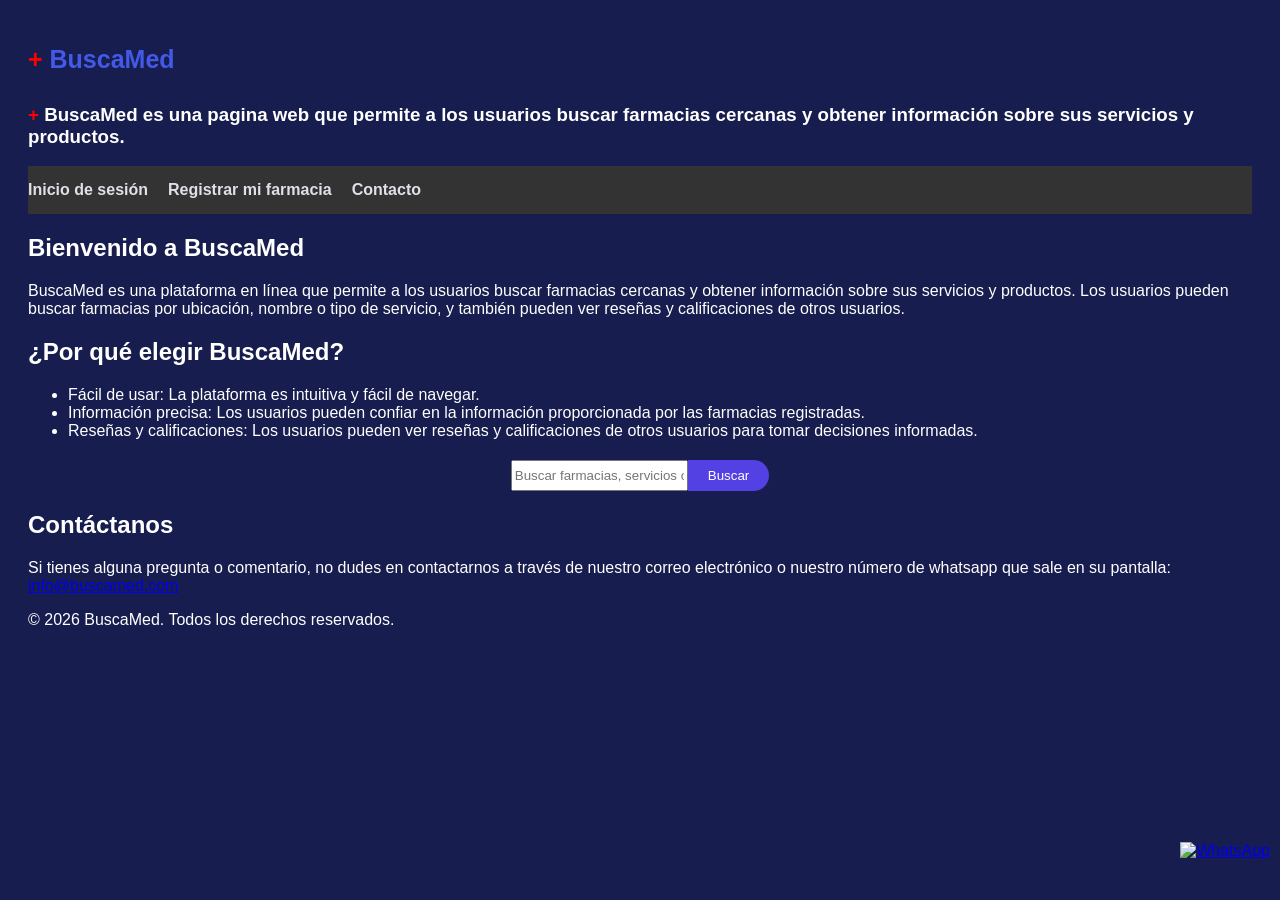
==== index.html @ 2c45e586 "comentarios adicionales" ====
<!DOCTYPE html>
<html lang="en">
<head>
    <meta charset="UTF-8">
    <meta name="viewport" content="width=device-width, initial-scale=1.0">
    <title>Pagina_web_BuscaMed</title>
</head>
<link rel="stylesheet" href="estilo.css">
<header class="header">
    <h1 class="h1"><span class="rojo">+ </span>BuscaMed</h1>
    <h3><span class="rojo">+ </span>BuscaMed es una pagina web que permite a los usuarios buscar farmacias cercanas y obtener información sobre sus servicios y productos.</h3>
    <nav class="navegacion">
        <ul>
            <li><a href="inicio.html">Inicio de sesión</a></li> <!--/* crea un enlace de navegación que lleva a la página de inicio de sesión */-->
            <li><a href="registro.html">Registrar mi farmacia</a></li> <!--/* crea un enlace de navegación que lleva a la página de registro de farmacia */-->
            <li><a href="#contacto">Contacto</a></li> <!--/* crea un enlace de navegación que lleva a la sección de contacto en la misma página */-->
        </ul>
</header>
<body>
    <main>
        <section>
            <h2>Bienvenido a BuscaMed</h2> <!--/* crea un encabezado de nivel 2 que da la bienvenida a los usuarios a la plataforma BuscaMed */-->
            <p>BuscaMed es una plataforma en línea que permite a los usuarios buscar farmacias cercanas y obtener información sobre sus servicios y productos. Los usuarios pueden buscar farmacias por ubicación, nombre o tipo de servicio, y también pueden ver reseñas y calificaciones de otros usuarios.</p>
        </section>
     </section>
        <section class="fijado"> <!--/* crea una sección con un estilo fijo que contiene un enlace a WhatsApp para que los usuarios puedan contactar con el equipo de BuscaMed */-->
            <a href="https://api.whatsapp.com/send?phone=573053456789&text=Hola,%20quiero%20contactar%20con%20BuscaMed" target="_blank">
                <img src="https://cdn.pixabay.com/photo/2017/12/06/04/57/whatsapp-3000966_1280.png" alt="WhatsApp" width="50" height="50">
            </a>
        </section>
     <section>
        <h2>¿Por qué elegir BuscaMed?</h2>
        <ul>
            <li>Fácil de usar: La plataforma es intuitiva y fácil de navegar.</li> <!--/* crea una lista de elementos que destacan las ventajas de usar la plataforma BuscaMed, incluyendo facilidad de uso, información precisa y reseñas y calificaciones de otros usuarios */-->
            <li>Información precisa: Los usuarios pueden confiar en la información proporcionada por las farmacias registradas.</li><!--/* crea una lista de elementos que destacan las ventajas de usar la plataforma BuscaMed, incluyendo facilidad de uso, información precisa y reseñas y calificaciones de otros usuarios */-->
            <li>Reseñas y calificaciones: Los usuarios pueden ver reseñas y calificaciones de otros usuarios para tomar decisiones informadas.</li>
        </ul>
     </section>
     <section>
        <div class="search-bar">
         <input type="text" placeholder="Buscar farmacias, servicios o productos..."> <!--/* crea un campo de entrada de texto para que los usuarios puedan buscar farmacias, servicios o productos en la plataforma BuscaMed */-->
        <button>Buscar</button>  <!--/* crea un botón que permite a los usuarios iniciar la búsqueda de farmacias, servicios o productos en la plataforma BuscaMed */-->
        </div>
     </section>
     
    </main>
    <footer id="contacto">
         <h2>Contáctanos</h2> <!--/* crea un encabezado de nivel 2 que indica a los usuarios que pueden ponerse en contacto con el equipo de BuscaMed */-->
        <p>Si tienes alguna pregunta o comentario, no dudes en contactarnos a través de nuestro correo electrónico o nuestro número de whatsapp que sale en su pantalla: <a href="mailto:info@buscamed.com">info@buscamed.com</a></p> <!--/* crea un párrafo que proporciona información de contacto para los usuarios que deseen comunicarse con el equipo de BuscaMed, incluyendo un enlace de correo electrónico */-->
        <p>&copy; 2026 BuscaMed. Todos los derechos reservados.</p> <!--/* crea un párrafo que indica que todos los derechos de la plataforma BuscaMed están reservados y proporciona el año actual */-->
    </footer>
</body>
</html>
---- estilo.css ----
body {
    font-family: Open Sans, sans-serif; /* Cambia la fuente del texto a "Open Sans" con una fuente de respaldo sans-serif */
    background-color: #171d4e; /* Cambia el color de fondo del cuerpo a un tono azul oscuro */
    color: white; /* Cambia el color del texto a blanco */
    padding: 20px; /* Agrega un relleno de 20 píxeles alrededor del contenido del cuerpo */
    justify-content: center; /* Centra el contenido horizontalmente dentro del cuerpo */
}

.rojo {
  color: red; /* Cambia el color del texto a rojo*/
}

.h1{
    font-size: 25px;  /*Una margen inferior de 30px para separar el título del contenido siguiente*/
    font-weight: bold; /*una fuente en negrita para resaltar el título*/
    margin-bottom: 30px;  /*Una margen inferior de 30px para separar el título del contenido siguiente*/
    color:#4359e8; /*un color azul para el título*/
    justify-content: center; /*centra el título horizontalmente en su contenedor*/
}

.fijado {
  position: fixed; /*fija la posición del elemento en la ventana del navegador*/
  bottom:40px;  /*coloca el elemento a 40 píxeles desde la parte inferior de la ventana del navegador*/
  right: 10px;   /*coloca el elemento a 10 píxeles desde la parte derecha de la ventana del navegador*/
}

.navegacion li {
    margin-right: 20px;    /* opcional: separa los elementos */
    display: inline-block; /* hace que los elementos estén en línea */
}

.navegacion a {
    text-decoration: none; /* quita el subrayado de los enlaces */
    color: rgb(224, 224, 232);           /* color de los enlaces */
    font-weight: bold; /* hace que el texto sea negrita */
    transition: color 0.3s; /* transición suave al cambiar de color */
}
.navegacion a:hover {
    text-decoration: underline; /* subraya el enlace al pasar el mouse */
    color: rgb(204, 62, 34);             /* cambia el color al pasar el mouse  */
}
.navegacion{
    position:sticky;  /* hace que la barra de navegación se quede en su posición al hacer scroll */
    top:0;
    background-color: #333; /* color de fondo */
    padding: 15px 0;           /* espacio interno */ 

}
.navegacion ul {
    margin: 0; /* elimina el margen por defecto */
    padding: 0; /* elimina el padding por defecto */
    display: flex; /* usa flexbox para alinear los elementos */
    list-style-type: none; /* elimina los puntos de la lista */
}

/* Botón */
.search-bar button {
  padding: 8px 20px; /* espacio interno del botón */
  border: none;  /* elimina el borde del botón */
  background-color: #5441e3;  /* color de fondo del botón */
  color: white;   /* color del texto del botón */
  border-radius: 0 20px 20px 0; /* bordes redondeados en la parte derecha del botón */
  cursor: pointer;  /* cambia el cursor al pasar sobre el botón */
  transition: background 0.3s; /* transición suave al cambiar el color de fondo */
}

.search-bar button:hover {
  background-color: #3465bb;  /* cambia el color de fondo al pasar el mouse */
}
/* Contenedor de la barra */
.search-bar {
  display: flex; /* usa flexbox para alinear los elementos */ 
  justify-content: center; /* centra los elementos horizontalmente */
  margin: 20px 0; /* margen superior e inferior de 20px */
}
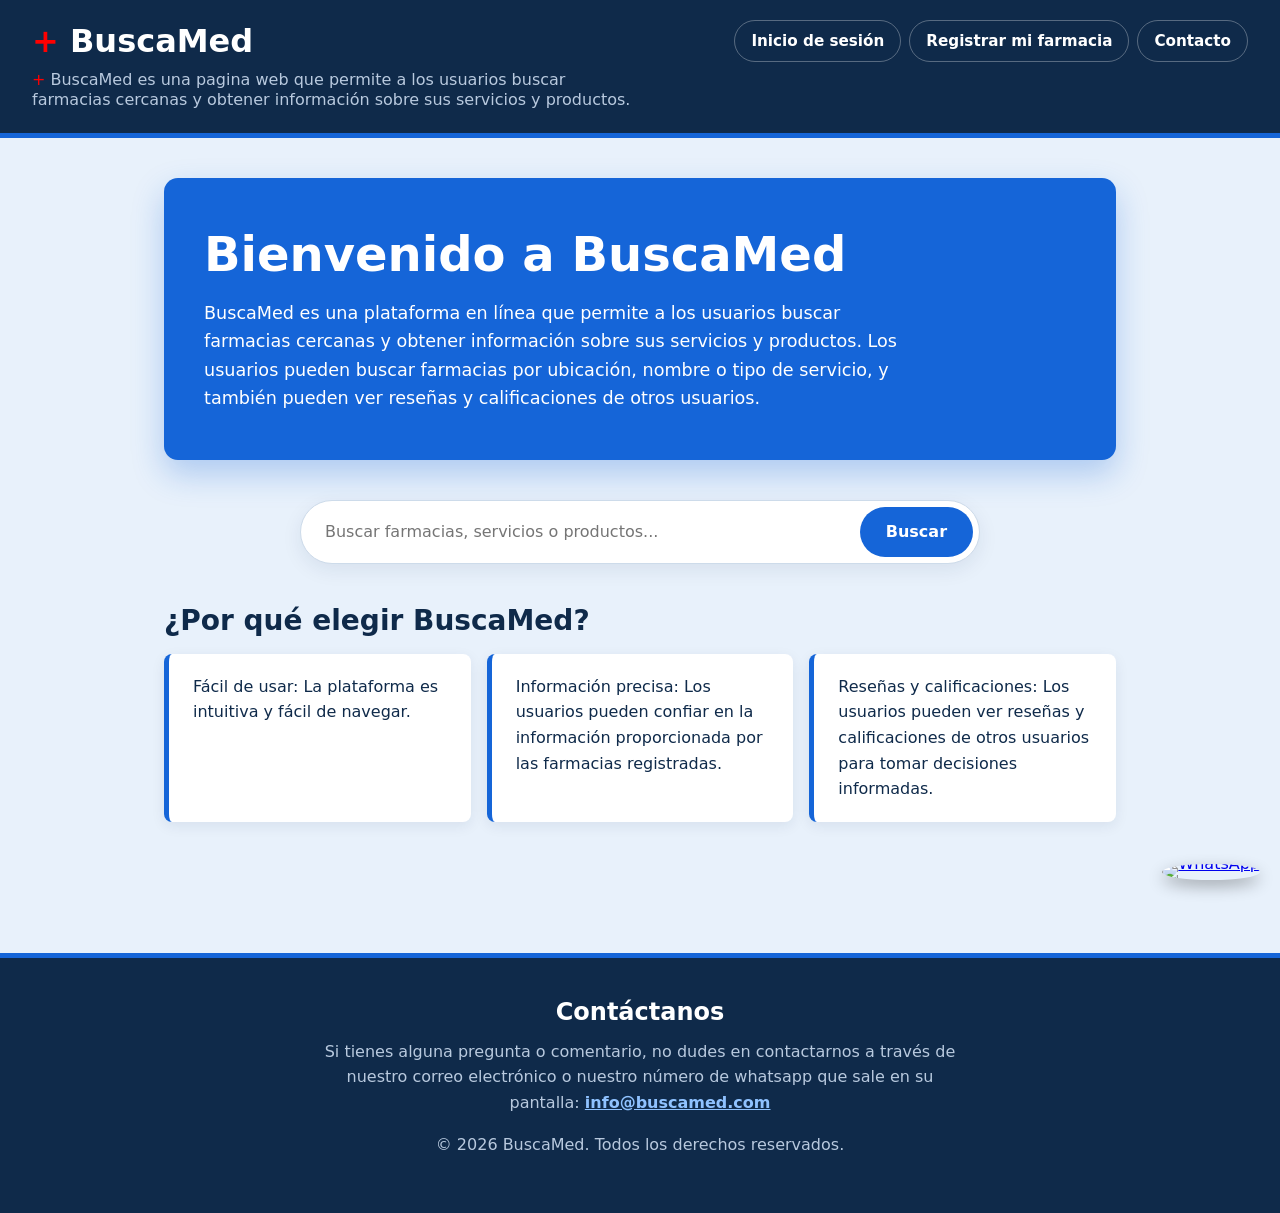
==== commit c8ae6bd1: "actualizacion pagina de busqueda" ====
--- a/index.html
+++ b/index.html
@@ -18,7 +18,7 @@
 </header>
 <body>
     <main>
-        <section>
+        <section class="hero">
             <h2>Bienvenido a BuscaMed</h2> <!--/* crea un encabezado de nivel 2 que da la bienvenida a los usuarios a la plataforma BuscaMed */-->
             <p>BuscaMed es una plataforma en línea que permite a los usuarios buscar farmacias cercanas y obtener información sobre sus servicios y productos. Los usuarios pueden buscar farmacias por ubicación, nombre o tipo de servicio, y también pueden ver reseñas y calificaciones de otros usuarios.</p>
         </section>
@@ -28,7 +28,15 @@
                 <img src="https://cdn.pixabay.com/photo/2017/12/06/04/57/whatsapp-3000966_1280.png" alt="WhatsApp" width="50" height="50">
             </a>
         </section>
-     <section>
+
+        <section class="">
+        <div class="search-bar">
+         <input type="text" placeholder="Buscar farmacias, servicios o productos..."> <!--/* crea un campo de entrada de texto para que los usuarios puedan buscar farmacias, servicios o productos en la plataforma BuscaMed */-->
+        <button>Buscar</button>  <!--/* crea un botón que permite a los usuarios iniciar la búsqueda de farmacias, servicios o productos en la plataforma BuscaMed */-->
+        </div>
+     </section>
+     
+     <section class ="beneficios"> <!--/* crea una sección que destaca las ventajas de usar la plataforma BuscaMed */-->
         <h2>¿Por qué elegir BuscaMed?</h2>
         <ul>
             <li>Fácil de usar: La plataforma es intuitiva y fácil de navegar.</li> <!--/* crea una lista de elementos que destacan las ventajas de usar la plataforma BuscaMed, incluyendo facilidad de uso, información precisa y reseñas y calificaciones de otros usuarios */-->
@@ -36,12 +44,7 @@
             <li>Reseñas y calificaciones: Los usuarios pueden ver reseñas y calificaciones de otros usuarios para tomar decisiones informadas.</li>
         </ul>
      </section>
-     <section>
-        <div class="search-bar">
-         <input type="text" placeholder="Buscar farmacias, servicios o productos..."> <!--/* crea un campo de entrada de texto para que los usuarios puedan buscar farmacias, servicios o productos en la plataforma BuscaMed */-->
-        <button>Buscar</button>  <!--/* crea un botón que permite a los usuarios iniciar la búsqueda de farmacias, servicios o productos en la plataforma BuscaMed */-->
-        </div>
-     </section>
+     <br><br>
      
     </main>
     <footer id="contacto">
--- a/estilo.css
+++ b/estilo.css
@@ -1,75 +1,285 @@
+/* ========== Variables ========== */
+:root {
+  --azul: #1565d8;
+  --azul-oscuro: #0d4aa8;
+  --azul-claro: #8fc2ff;
+  --tinta: #0f2a4a;
+  --gris: #5a6b80;
+  --borde: #cddbea;
+  --fondo: #e8f1fb;
+  --blanco: #ffffff;
+  --radio: 14px;
+  --fuente: "Segoe UI", system-ui, -apple-system, Roboto, Arial, sans-serif;
+}
+
+/* ========== Base ========== */
+*,
+*::before,
+*::after {
+  box-sizing: border-box;
+}
+
+html {
+  scroll-behavior: smooth;
+}
+
 body {
-    font-family: Open Sans, sans-serif; /* Cambia la fuente del texto a "Open Sans" con una fuente de respaldo sans-serif */
-    background-color: #171d4e; /* Cambia el color de fondo del cuerpo a un tono azul oscuro */
-    color: white; /* Cambia el color del texto a blanco */
-    padding: 20px; /* Agrega un relleno de 20 píxeles alrededor del contenido del cuerpo */
-    justify-content: center; /* Centra el contenido horizontalmente dentro del cuerpo */
+  margin: 0;
+  font-family: var(--fuente);
+  line-height: 1.6;
+  color: var(--tinta);
+  background: var(--fondo);
+}
+
+h1, h2, h3 {
+  line-height: 1.2;
 }
 
 .rojo {
-  color: red; /* Cambia el color del texto a rojo*/
-}
-
-.h1{
-    font-size: 25px;  /*Una margen inferior de 30px para separar el título del contenido siguiente*/
-    font-weight: bold; /*una fuente en negrita para resaltar el título*/
-    margin-bottom: 30px;  /*Una margen inferior de 30px para separar el título del contenido siguiente*/
-    color:#4359e8; /*un color azul para el título*/
-    justify-content: center; /*centra el título horizontalmente en su contenedor*/
-}
-
+  color: red;
+}
+
+a:focus-visible,
+button:focus-visible,
+input:focus-visible {
+  outline: 3px solid rgba(21, 101, 216, 0.45);
+  outline-offset: 2px;
+}
+
+/* ========== Header ========== */
+.header {
+  display: grid;
+  grid-template-columns: 1fr auto;
+  grid-template-areas:
+    "titulo nav"
+    "desc   desc";
+  align-items: center;
+  gap: 0.5rem 1.5rem;
+  padding: 1.25rem 2rem 1.5rem;
+  color: var(--blanco);
+  background: var(--tinta);
+  border-bottom: 5px solid var(--azul);
+}
+
+.h1 {
+  grid-area: titulo;
+  margin: 0;
+  font-size: 2rem;
+}
+
+.header h3 {
+  grid-area: desc;
+  max-width: 60ch;
+  margin: 0;
+  font-size: 1rem;
+  font-weight: 400;
+  color: #b8c9de;
+}
+
+/* ========== Navegación ========== */
+.navegacion {
+  grid-area: nav;
+}
+
+.navegacion ul {
+  display: flex;
+  flex-wrap: wrap;
+  gap: 0.5rem;
+  margin: 0;
+  padding: 0;
+  list-style: none;
+}
+
+.navegacion a {
+  display: block;
+  padding: 0.5rem 1rem;
+  font-size: 0.95rem;
+  font-weight: 600;
+  color: var(--blanco);
+  text-decoration: none;
+  border: 1.5px solid rgba(255, 255, 255, 0.3);
+  border-radius: 999px;
+  transition: background 0.2s, border-color 0.2s;
+}
+
+.navegacion a:hover {
+  background: var(--azul);
+  border-color: var(--azul);
+}
+
+/* ========== Contenido principal ========== */
+main {
+  display: grid;
+  gap: 2.5rem;
+  max-width: 1000px;
+  margin: 0 auto;
+  padding: 2.5rem 1.5rem;
+}
+
+main h2 {
+  margin: 0 0 1rem;
+  font-size: 1.75rem;
+}
+
+/* ----- Bienvenida (lo más llamativo de la página) ----- */
+.hero {
+  padding: 3rem 2.5rem;
+  color: var(--blanco);
+  background: var(--azul);
+  border-radius: var(--radio);
+  box-shadow: 0 14px 32px rgba(21, 101, 216, 0.28);
+}
+
+.hero h2 {
+  font-size: clamp(2rem, 5vw, 3rem);
+}
+
+.hero p {
+  max-width: 62ch;
+  margin: 0;
+  font-size: 1.1rem;
+}
+
+/* ----- Beneficios ----- */
+.beneficios ul {
+  display: grid;
+  grid-template-columns: repeat(auto-fit, minmax(240px, 1fr));
+  gap: 1rem;
+  margin: 0;
+  padding: 0;
+  list-style: none;
+}
+
+.beneficios li {
+  padding: 1.25rem 1.25rem 1.25rem 1.5rem;
+  background: var(--blanco);
+  border-left: 5px solid var(--azul);
+  border-radius: 8px;
+  box-shadow: 0 4px 14px rgba(15, 42, 74, 0.08);
+  transition: transform 0.2s, box-shadow 0.2s;
+}
+
+.beneficios li:hover {
+  transform: translateY(-4px);
+  box-shadow: 0 10px 22px rgba(15, 42, 74, 0.14);
+}
+
+.beneficios strong {
+  display: block;
+  margin-bottom: 0.25rem;
+  font-size: 1.1rem;
+}
+
+/* ----- Buscador ----- */
+.buscador {
+  text-align: center;
+}
+
+.search-bar {
+  display: flex;
+  gap: 0.5rem;
+  max-width: 680px;
+  margin: 0 auto;
+  padding: 0.4rem;
+  background: var(--blanco);
+  border: 1.5px solid var(--borde);
+  border-radius: 999px;
+  box-shadow: 0 6px 20px rgba(15, 42, 74, 0.08);
+  transition: border-color 0.2s, box-shadow 0.2s;
+}
+
+.search-bar:focus-within {
+  border-color: var(--azul);
+  box-shadow: 0 0 0 4px rgba(21, 101, 216, 0.15);
+}
+
+.search-bar input {
+  flex: 1;
+  min-width: 0;
+  padding: 0.75rem 1.1rem;
+  font: inherit;
+  color: var(--tinta);
+  background: transparent;
+  border: none;
+}
+
+.search-bar input:focus-visible {
+  outline: none; /* el resalte lo hace toda la barra */
+}
+
+.search-bar button {
+  padding: 0.75rem 1.6rem;
+  font: inherit;
+  font-weight: 700;
+  color: var(--blanco);
+  background: var(--azul);
+  border: none;
+  border-radius: 999px;
+  cursor: pointer;
+  transition: background 0.2s, transform 0.1s;
+}
+
+.search-bar button:hover {
+  background: var(--azul-oscuro);
+}
+
+.search-bar button:active {
+  transform: scale(0.97);
+}
+
+/* ========== Botón fijo de WhatsApp ========== */
 .fijado {
-  position: fixed; /*fija la posición del elemento en la ventana del navegador*/
-  bottom:40px;  /*coloca el elemento a 40 píxeles desde la parte inferior de la ventana del navegador*/
-  right: 10px;   /*coloca el elemento a 10 píxeles desde la parte derecha de la ventana del navegador*/
-}
-
-.navegacion li {
-    margin-right: 20px;    /* opcional: separa los elementos */
-    display: inline-block; /* hace que los elementos estén en línea */
-}
-
-.navegacion a {
-    text-decoration: none; /* quita el subrayado de los enlaces */
-    color: rgb(224, 224, 232);           /* color de los enlaces */
-    font-weight: bold; /* hace que el texto sea negrita */
-    transition: color 0.3s; /* transición suave al cambiar de color */
-}
-.navegacion a:hover {
-    text-decoration: underline; /* subraya el enlace al pasar el mouse */
-    color: rgb(204, 62, 34);             /* cambia el color al pasar el mouse  */
-}
-.navegacion{
-    position:sticky;  /* hace que la barra de navegación se quede en su posición al hacer scroll */
-    top:0;
-    background-color: #333; /* color de fondo */
-    padding: 15px 0;           /* espacio interno */ 
-
-}
-.navegacion ul {
-    margin: 0; /* elimina el margen por defecto */
-    padding: 0; /* elimina el padding por defecto */
-    display: flex; /* usa flexbox para alinear los elementos */
-    list-style-type: none; /* elimina los puntos de la lista */
-}
-
-/* Botón */
-.search-bar button {
-  padding: 8px 20px; /* espacio interno del botón */
-  border: none;  /* elimina el borde del botón */
-  background-color: #5441e3;  /* color de fondo del botón */
-  color: white;   /* color del texto del botón */
-  border-radius: 0 20px 20px 0; /* bordes redondeados en la parte derecha del botón */
-  cursor: pointer;  /* cambia el cursor al pasar sobre el botón */
-  transition: background 0.3s; /* transición suave al cambiar el color de fondo */
-}
-
-.search-bar button:hover {
-  background-color: #3465bb;  /* cambia el color de fondo al pasar el mouse */
-}
-/* Contenedor de la barra */
-.search-bar {
-  display: flex; /* usa flexbox para alinear los elementos */ 
-  justify-content: center; /* centra los elementos horizontalmente */
-  margin: 20px 0; /* margen superior e inferior de 20px */
-}
+  position: fixed;
+  right: 1.25rem;
+  bottom: 1.25rem;
+  z-index: 10;
+}
+
+.fijado a {
+  display: block;
+  line-height: 0;
+  border-radius: 50%;
+  box-shadow: 0 6px 16px rgba(0, 0, 0, 0.3);
+  transition: transform 0.2s;
+}
+
+.fijado a:hover {
+  transform: scale(1.12);
+}
+
+.fijado img {
+  border-radius: 50%;
+}
+
+/* ========== Footer ========== */
+footer {
+  padding: 2.5rem 1.5rem;
+  text-align: center;
+  color: #b8c9de;
+  background: var(--tinta);
+  border-top: 5px solid var(--azul);
+}
+
+footer h2 {
+  margin: 0 0 0.75rem;
+  color: var(--blanco);
+}
+
+footer p {
+  max-width: 62ch;
+  margin: 0 auto 1rem;
+}
+
+footer a {
+  color: var(--azul-claro);
+  font-weight: 600;
+}
+
+footer a:hover {
+  color: var(--blanco);
+}
+
+.copy {
+  margin-top: 1.5rem;
+  font-size: 0.85rem;
+}
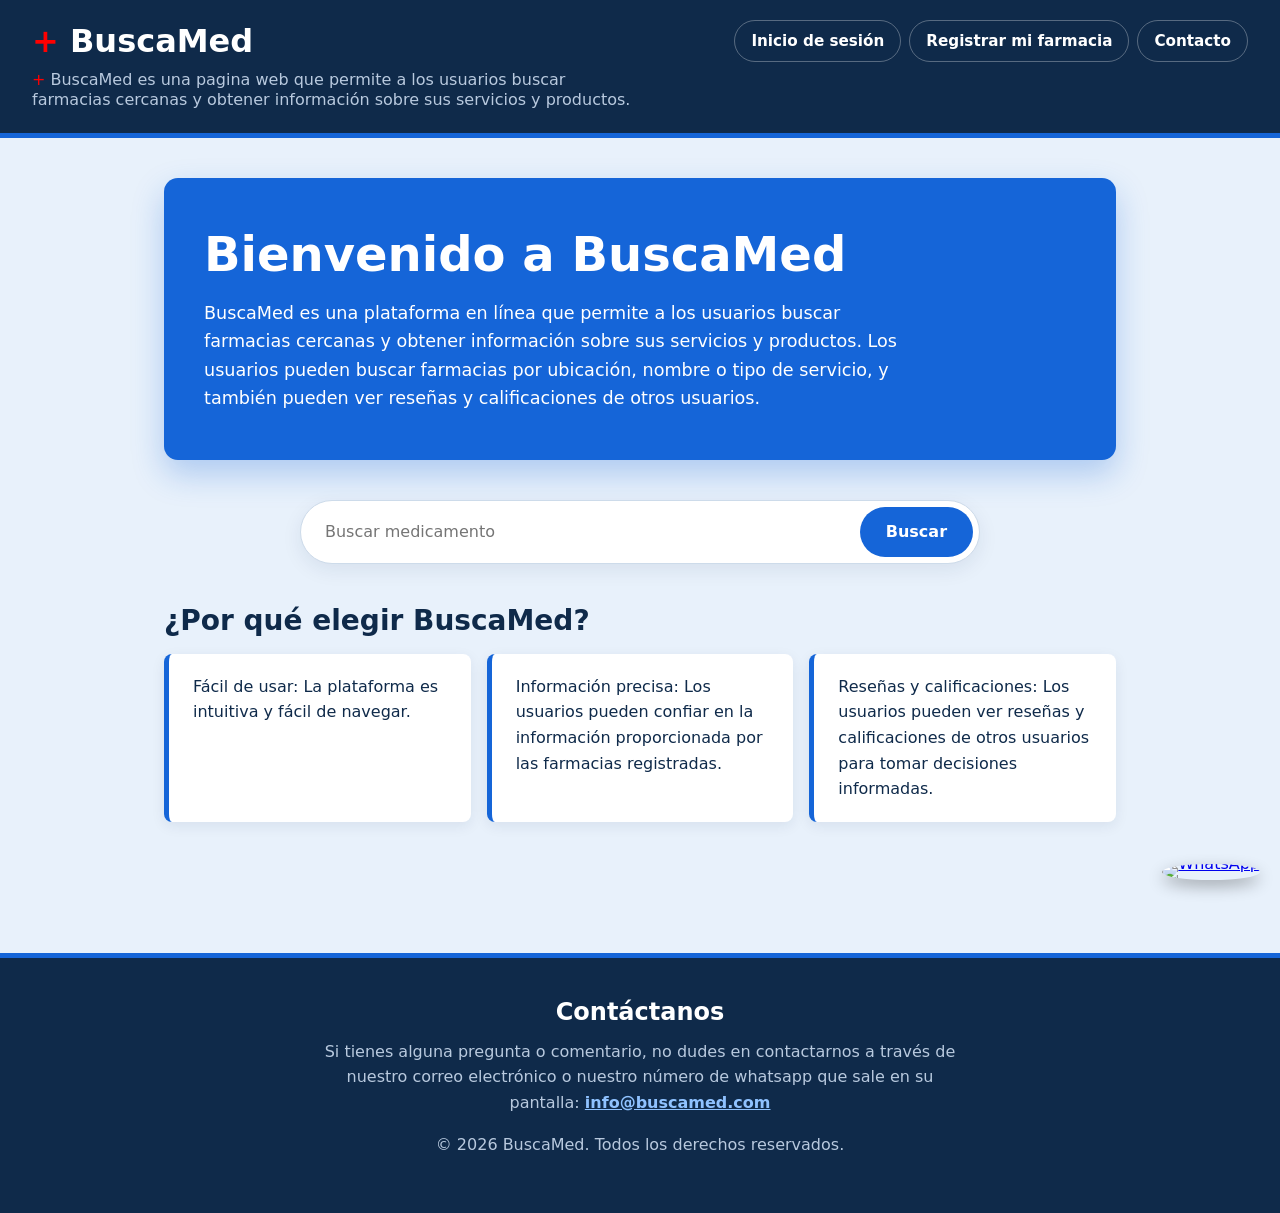
==== commit 208a5294: "feat: buscar medicamento" ====
--- a/index.html
+++ b/index.html
@@ -31,7 +31,7 @@
 
         <section class="">
         <div class="search-bar">
-         <input type="text" placeholder="Buscar farmacias, servicios o productos..."> <!--/* crea un campo de entrada de texto para que los usuarios puedan buscar farmacias, servicios o productos en la plataforma BuscaMed */-->
+         <input type="text" placeholder="Buscar medicamento"> <!--/* crea un campo de entrada de texto para que los usuarios puedan buscar farmacias, servicios o productos en la plataforma BuscaMed */-->
         <button>Buscar</button>  <!--/* crea un botón que permite a los usuarios iniciar la búsqueda de farmacias, servicios o productos en la plataforma BuscaMed */-->
         </div>
      </section>
--- a/estilo.css
+++ b/estilo.css
@@ -1,93 +1,93 @@
-/* ========== Variables ========== */
+
 :root {
-  --azul: #1565d8;
-  --azul-oscuro: #0d4aa8;
-  --azul-claro: #8fc2ff;
-  --tinta: #0f2a4a;
-  --gris: #5a6b80;
-  --borde: #cddbea;
-  --fondo: #e8f1fb;
-  --blanco: #ffffff;
-  --radio: 14px;
-  --fuente: "Segoe UI", system-ui, -apple-system, Roboto, Arial, sans-serif;
+  --azul: #1565d8; /* color principal de la marca */
+  --azul-oscuro: #0d4aa8; /* color principal de la marca, versión más oscura */
+  --azul-claro: #8fc2ff; /* color principal de la marca, versión más clara */
+  --tinta: #0f2a4a;/* color de texto principal */
+  --gris: #5a6b80; /* color de texto secundario */
+  --borde: #cddbea; /* color de borde */
+  --fondo: #e8f1fb; /* color de fondo */
+  --blanco: #ffffff; /* color de fondo de elementos */
+  --radio: 14px; /* radio de borde de elementos */
+  --fuente: "Segoe UI", system-ui, -apple-system, Roboto, Arial, sans-serif; /* fuente principal */
 }
 
 /* ========== Base ========== */
 *,
-*::before,
-*::after {
-  box-sizing: border-box;
+*::before, 
+*::after { /* para que el padding y el borde se incluyan en el ancho y alto de los elementos */
+  box-sizing: border-box; /* para que el padding y el borde se incluyan en el ancho y alto de los elementos */
 }
 
 html {
-  scroll-behavior: smooth;
-}
-
-body {
-  margin: 0;
-  font-family: var(--fuente);
-  line-height: 1.6;
-  color: var(--tinta);
-  background: var(--fondo);
+  scroll-behavior: smooth; /* para que el scroll sea suave */
+}
+
+body { /* estilos base de la página */
+  margin: 0;
+  font-family: var(--fuente); /* fuente principal */
+  line-height: 1.6; /* altura de línea base */
+  color: var(--tinta); /* color de texto principal */
+  background: var(--fondo); /* color de fondo */
 }
 
 h1, h2, h3 {
-  line-height: 1.2;
+  line-height: 1.2; /* altura de línea para títulos */
 }
 
 .rojo {
-  color: red;
-}
-
-a:focus-visible,
-button:focus-visible,
+  color: red; /* clase para resaltar texto en rojo */
+}
+
+a:focus-visible, /* para que los enlaces tengan un resalte visible al recibir foco */
+button:focus-visible, 
 input:focus-visible {
-  outline: 3px solid rgba(21, 101, 216, 0.45);
-  outline-offset: 2px;
+  outline: 3px solid rgba(21, 101, 216, 0.45);/* resalte visible al recibir foco */
+  outline-offset: 2px; /* separación entre el resalte y el elemento */
 }
 
 /* ========== Header ========== */
 .header {
   display: grid;
-  grid-template-columns: 1fr auto;
-  grid-template-areas:
-    "titulo nav"
+  grid-template-columns: 1fr auto; /* dos columnas: una flexible y otra automática */
+  grid-template-areas: /* define las áreas de la cuadrícula */
+    "titulo nav" /* primera fila: título y navegación */
     "desc   desc";
-  align-items: center;
+  align-items: center; /* alinea los elementos verticalmente al centro */
   gap: 0.5rem 1.5rem;
-  padding: 1.25rem 2rem 1.5rem;
-  color: var(--blanco);
-  background: var(--tinta);
-  border-bottom: 5px solid var(--azul);
+  padding: 1.25rem 2rem 1.5rem; /* padding superior, derecho, inferior e izquierdo */
+  color: var(--blanco); /* color de texto blanco */
+  background: var(--tinta); /* color de fondo del header */
+  border-bottom: 5px solid var(--azul); /* borde inferior del header */
 }
 
 .h1 {
-  grid-area: titulo;
+  grid-area: titulo; /* asigna el área de la cuadrícula al título */
   margin: 0;
   font-size: 2rem;
 }
 
 .header h3 {
   grid-area: desc;
-  max-width: 60ch;
+  max-width: 60ch; /* ancho máximo del texto de descripción */
   margin: 0;
   font-size: 1rem;
   font-weight: 400;
-  color: #b8c9de;
+  color: #b8c9de; /* color de texto secundario */
 }
 
 /* ========== Navegación ========== */
 .navegacion {
-  grid-area: nav;
+  grid-area: nav; /* asigna el área de la cuadrícula a la navegación */
 }
 
 .navegacion ul {
-  display: flex;
-  flex-wrap: wrap;
-  gap: 0.5rem;
-  margin: 0;
-  padding: 0;
-  list-style: none;
+  display: flex; /* para que los elementos de la lista se muestren en línea */
+  flex-wrap: wrap; /* para que los elementos de la lista se ajusten a la siguiente línea si no caben en una sola */
+  gap: 0.5rem; /* espacio entre los elementos de la lista */
+  margin: 0; /* elimina el margen por defecto de la lista */
+  padding: 0; /* elimina el padding por defecto de la lista */
+  list-style: none; /* elimina los puntos de la lista */
 }
 
 .navegacion a {
@@ -97,45 +97,45 @@
   font-weight: 600;
   color: var(--blanco);
   text-decoration: none;
-  border: 1.5px solid rgba(255, 255, 255, 0.3);
-  border-radius: 999px;
-  transition: background 0.2s, border-color 0.2s;
+  border: 1.5px solid rgba(255, 255, 255, 0.3); /* borde de los enlaces de navegación */
+  border-radius: 999px; /* borde redondeado de los enlaces de navegación */
+  transition: background 0.2s, border-color 0.2s; /* transición para el cambio de color de fondo y borde al pasar el mouse */
 }
 
 .navegacion a:hover {
-  background: var(--azul);
-  border-color: var(--azul);
+  background: var(--azul); /* color de fondo al pasar el mouse */
+  border-color: var(--azul); /* color de borde al pasar el mouse */
 }
 
 /* ========== Contenido principal ========== */
 main {
-  display: grid;
+  display: grid; /* para que los elementos del main se muestren en una cuadrícula */
   gap: 2.5rem;
-  max-width: 1000px;
-  margin: 0 auto;
-  padding: 2.5rem 1.5rem;
+  max-width: 1000px; /* ancho máximo del contenido principal */
+  margin: 0 auto; /* centra el contenido principal horizontalmente */
+  padding: 2.5rem 1.5rem; /* padding superior, derecho, inferior e izquierdo del contenido principal */
 }
 
 main h2 {
-  margin: 0 0 1rem;
-  font-size: 1.75rem;
+  margin: 0 0 1rem; /* margen inferior del título de sección */
+  font-size: 1.75rem; /* tamaño de fuente del título de sección */
 }
 
 /* ----- Bienvenida (lo más llamativo de la página) ----- */
 .hero {
-  padding: 3rem 2.5rem;
-  color: var(--blanco);
-  background: var(--azul);
-  border-radius: var(--radio);
-  box-shadow: 0 14px 32px rgba(21, 101, 216, 0.28);
+  padding: 3rem 2.5rem; /* padding superior, derecho, inferior e izquierdo de la sección de bienvenida */
+  color: var(--blanco); /* color de texto blanco */
+  background: var(--azul); /* color de fondo de la sección de bienvenida */
+  border-radius: var(--radio); /* radio de borde de la sección de bienvenida */
+  box-shadow: 0 14px 32px rgba(21, 101, 216, 0.28); /* sombra de la sección de bienvenida */
 }
 
 .hero h2 {
-  font-size: clamp(2rem, 5vw, 3rem);
+  font-size: clamp(2rem, 5vw, 3rem); /* tamaño de fuente del título de bienvenida, ajustable según el ancho de la ventana */
 }
 
 .hero p {
-  max-width: 62ch;
+  max-width: 62ch; /* ancho máximo del párrafo de bienvenida */
   margin: 0;
   font-size: 1.1rem;
 }
@@ -143,7 +143,7 @@
 /* ----- Beneficios ----- */
 .beneficios ul {
   display: grid;
-  grid-template-columns: repeat(auto-fit, minmax(240px, 1fr));
+  grid-template-columns: repeat(auto-fit, minmax(240px, 1fr)); /* para que los elementos de la lista se ajusten al ancho de la ventana */
   gap: 1rem;
   margin: 0;
   padding: 0;
@@ -151,20 +151,20 @@
 }
 
 .beneficios li {
-  padding: 1.25rem 1.25rem 1.25rem 1.5rem;
+  padding: 1.25rem 1.25rem 1.25rem 1.5rem; /* padding superior, derecho, inferior e izquierdo de los elementos de la lista */
   background: var(--blanco);
   border-left: 5px solid var(--azul);
   border-radius: 8px;
-  box-shadow: 0 4px 14px rgba(15, 42, 74, 0.08);
+  box-shadow: 0 4px 14px rgba(15, 42, 74, 0.08); /* sombra de los elementos de la lista */
   transition: transform 0.2s, box-shadow 0.2s;
 }
 
 .beneficios li:hover {
-  transform: translateY(-4px);
-  box-shadow: 0 10px 22px rgba(15, 42, 74, 0.14);
-}
-
-.beneficios strong {
+  transform: translateY(-4px); /* para que los elementos de la lista se desplacen hacia arriba al pasar el mouse */
+  box-shadow: 0 10px 22px rgba(15, 42, 74, 0.14); /* sombra de los elementos de la lista al pasar el mouse */
+}
+
+.beneficios strong { /* para resaltar el texto en negrita */
   display: block;
   margin-bottom: 0.25rem;
   font-size: 1.1rem;
@@ -188,18 +188,18 @@
   transition: border-color 0.2s, box-shadow 0.2s;
 }
 
-.search-bar:focus-within {
-  border-color: var(--azul);
-  box-shadow: 0 0 0 4px rgba(21, 101, 216, 0.15);
+.search-bar:focus-within { /* para que la barra de búsqueda se resalte al recibir foco */
+  border-color: var(--azul); /* cambia el color del borde al recibir foco */
+  box-shadow: 0 0 0 4px rgba(21, 101, 216, 0.15); /* resalte al recibir foco */
 }
 
 .search-bar input {
-  flex: 1;
+  flex: 1; /* para que el input ocupe todo el espacio disponible */
   min-width: 0;
-  padding: 0.75rem 1.1rem;
+  padding: 0.75rem 1.1rem; /* padding superior, derecho, inferior e izquierdo del input */
   font: inherit;
-  color: var(--tinta);
-  background: transparent;
+  color: var(--tinta); /* color de texto del input */
+  background: transparent; /* color de fondo del input */
   border: none;
 }
 
@@ -212,7 +212,7 @@
   font: inherit;
   font-weight: 700;
   color: var(--blanco);
-  background: var(--azul);
+  background: var(--azul); /* color de fondo del botón */
   border: none;
   border-radius: 999px;
   cursor: pointer;
@@ -220,16 +220,16 @@
 }
 
 .search-bar button:hover {
-  background: var(--azul-oscuro);
+  background: var(--azul-oscuro); /* color de fondo del botón al pasar el mouse */
 }
 
 .search-bar button:active {
-  transform: scale(0.97);
-}
+  transform: scale(0.97); /* para que el botón se vea presionado al hacer clic */
+} 
 
 /* ========== Botón fijo de WhatsApp ========== */
 .fijado {
-  position: fixed;
+  position: fixed; /* para que el botón se mantenga en la misma posición al hacer scroll */
   right: 1.25rem;
   bottom: 1.25rem;
   z-index: 10;
@@ -238,13 +238,13 @@
 .fijado a {
   display: block;
   line-height: 0;
-  border-radius: 50%;
-  box-shadow: 0 6px 16px rgba(0, 0, 0, 0.3);
+  border-radius: 50%; /* para que el botón sea redondo */
+  box-shadow: 0 6px 16px rgba(0, 0, 0, 0.3); /* sombra del botón */
   transition: transform 0.2s;
 }
 
 .fijado a:hover {
-  transform: scale(1.12);
+  transform: scale(1.12); /* para que el botón se vea más grande al pasar el mouse */
 }
 
 .fijado img {
@@ -253,33 +253,33 @@
 
 /* ========== Footer ========== */
 footer {
-  padding: 2.5rem 1.5rem;
+  padding: 2.5rem 1.5rem; /* padding superior, derecho, inferior e izquierdo del footer */
   text-align: center;
   color: #b8c9de;
   background: var(--tinta);
-  border-top: 5px solid var(--azul);
+  border-top: 5px solid var(--azul); /* borde superior del footer */
 }
 
 footer h2 {
-  margin: 0 0 0.75rem;
-  color: var(--blanco);
+  margin: 0 0 0.75rem; /* margen inferior del título del footer */
+  color: var(--blanco); 
 }
 
 footer p {
-  max-width: 62ch;
-  margin: 0 auto 1rem;
+  max-width: 62ch;/* ancho máximo del párrafo del footer */
+  margin: 0 auto 1rem; /* margen inferior del párrafo del footer */
 }
 
 footer a {
-  color: var(--azul-claro);
-  font-weight: 600;
+  color: var(--azul-claro);/* color de los enlaces del footer */
+  font-weight: 600;/* peso de fuente de los enlaces del footer */
 }
 
 footer a:hover {
-  color: var(--blanco);
+  color: var(--blanco);/* color de los enlaces del footer al pasar el mouse */
 }
 
 .copy {
-  margin-top: 1.5rem;
-  font-size: 0.85rem;
-}
+  margin-top: 1.5rem; /* margen superior del texto de copyright */
+  font-size: 0.85rem;/* tamaño de fuente del texto de copyright */
+}
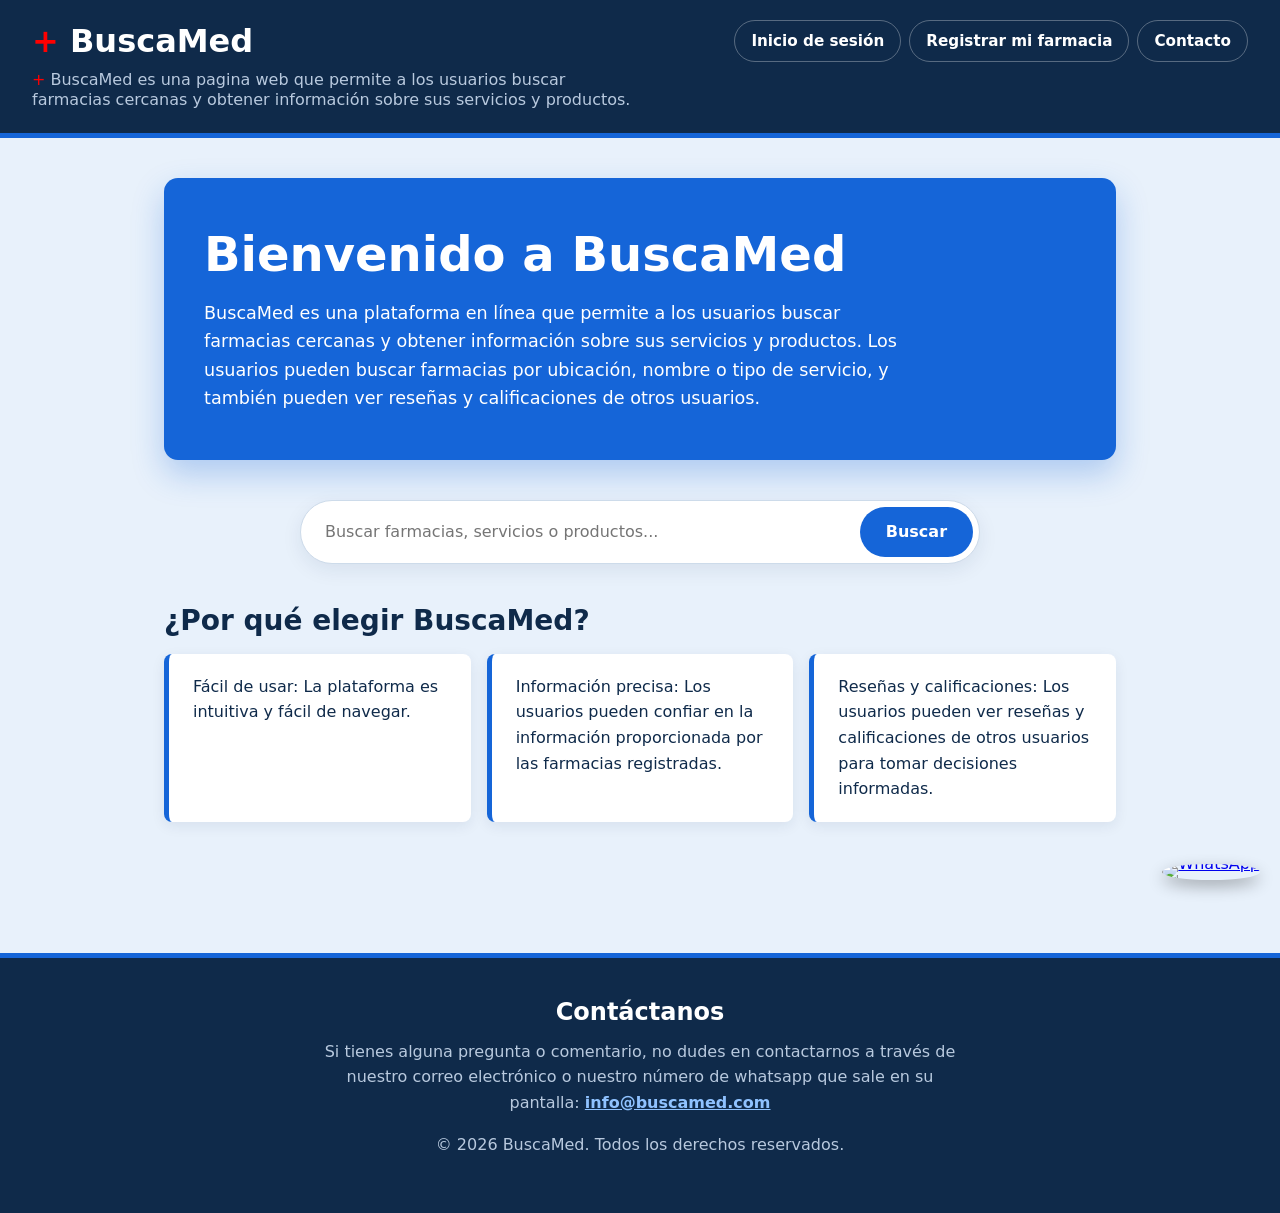
==== commit c46784a4: "Merge branch 'main' into feature/version1" ====
--- a/index.html
+++ b/index.html
@@ -31,7 +31,7 @@
 
         <section class="">
         <div class="search-bar">
-         <input type="text" placeholder="Buscar medicamento"> <!--/* crea un campo de entrada de texto para que los usuarios puedan buscar farmacias, servicios o productos en la plataforma BuscaMed */-->
+         <input type="text" placeholder="Buscar farmacias, servicios o productos..."> <!--/* crea un campo de entrada de texto para que los usuarios puedan buscar farmacias, servicios o productos en la plataforma BuscaMed */-->
         <button>Buscar</button>  <!--/* crea un botón que permite a los usuarios iniciar la búsqueda de farmacias, servicios o productos en la plataforma BuscaMed */-->
         </div>
      </section>
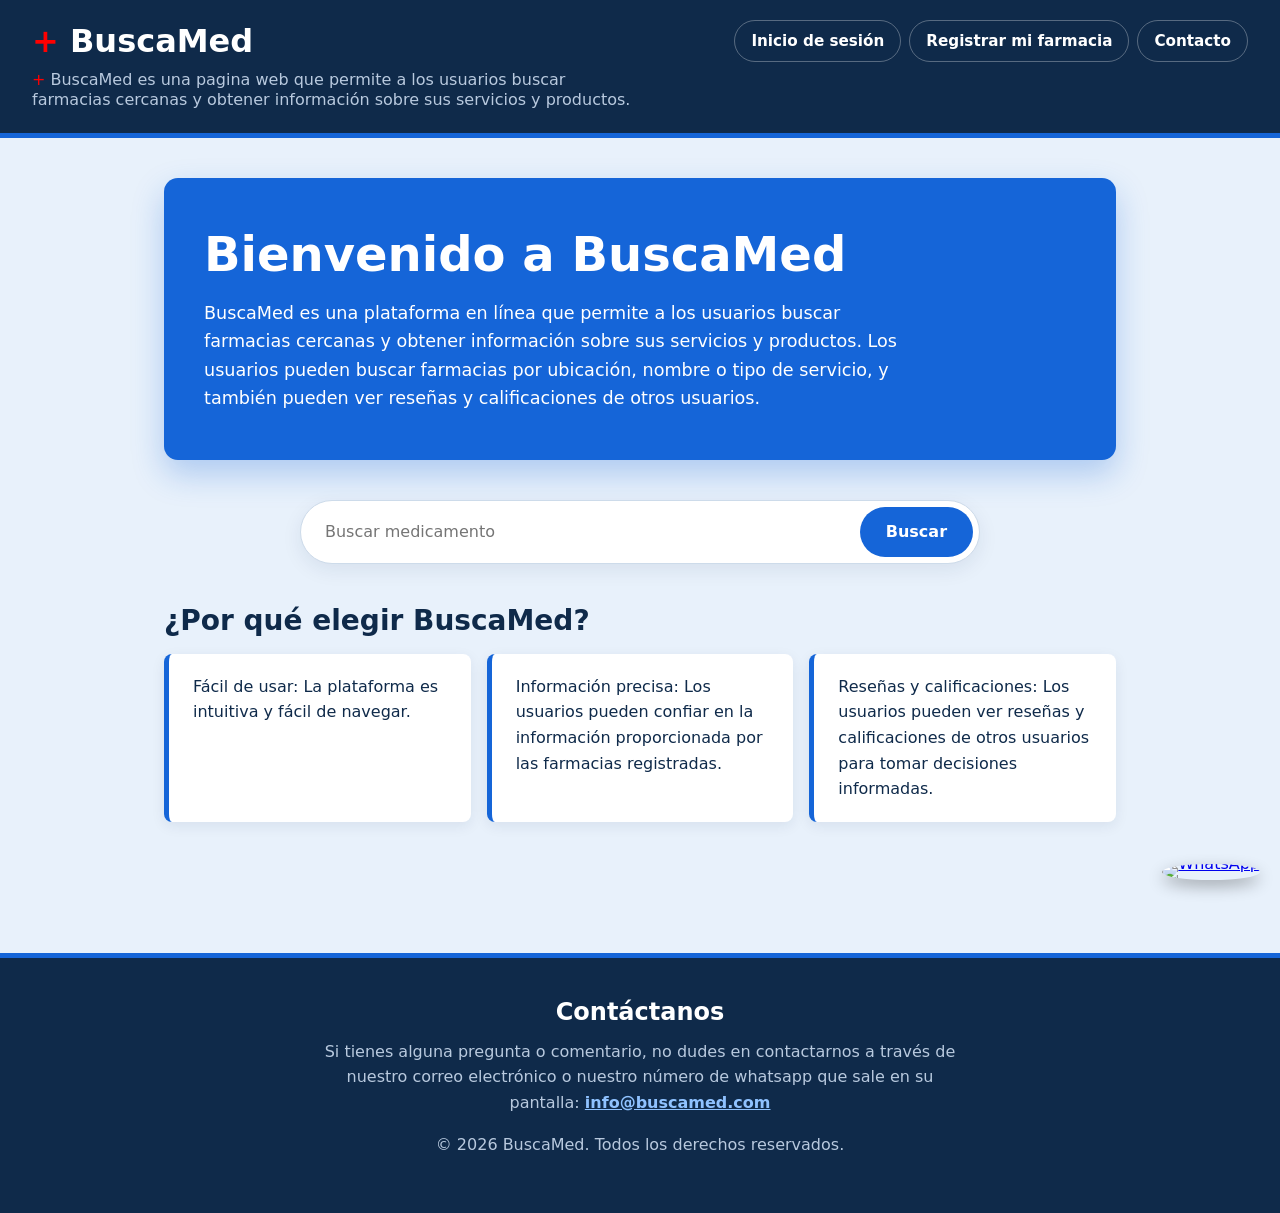
==== commit 0bab604f: "uso" ====
--- a/index.html
+++ b/index.html
@@ -31,7 +31,7 @@
 
         <section class="">
         <div class="search-bar">
-         <input type="text" placeholder="Buscar farmacias, servicios o productos..."> <!--/* crea un campo de entrada de texto para que los usuarios puedan buscar farmacias, servicios o productos en la plataforma BuscaMed */-->
+         <input type="text" placeholder="Buscar medicamento"> <!--/* crea un campo de entrada de texto para que los usuarios puedan buscar farmacias, servicios o productos en la plataforma BuscaMed */-->
         <button>Buscar</button>  <!--/* crea un botón que permite a los usuarios iniciar la búsqueda de farmacias, servicios o productos en la plataforma BuscaMed */-->
         </div>
      </section>
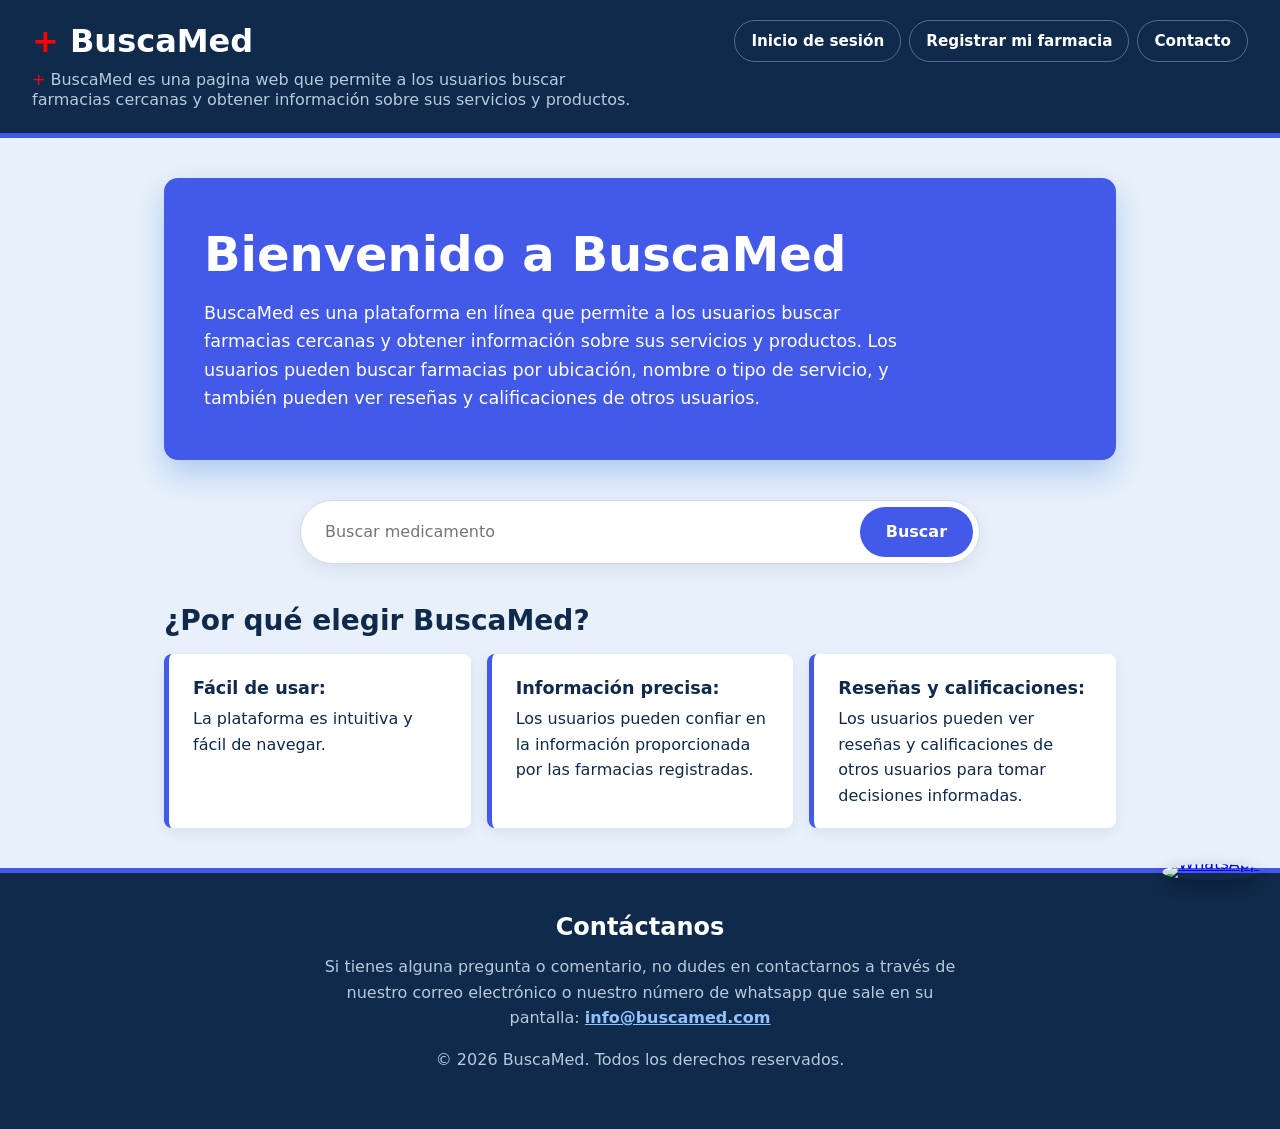
==== commit 866e01e8: "oficiocaciones" ====
--- a/index.html
+++ b/index.html
@@ -4,9 +4,10 @@
     <meta charset="UTF-8">
     <meta name="viewport" content="width=device-width, initial-scale=1.0">
     <title>Pagina_web_BuscaMed</title>
+    <link rel="stylesheet" href="estilo.css">
 </head>
-<link rel="stylesheet" href="estilo.css">
-<header class="header">
+<body>
+    <header class="header">
     <h1 class="h1"><span class="rojo">+ </span>BuscaMed</h1>
     <h3><span class="rojo">+ </span>BuscaMed es una pagina web que permite a los usuarios buscar farmacias cercanas y obtener información sobre sus servicios y productos.</h3>
     <nav class="navegacion">
@@ -15,21 +16,14 @@
             <li><a href="registro.html">Registrar mi farmacia</a></li> <!--/* crea un enlace de navegación que lleva a la página de registro de farmacia */-->
             <li><a href="#contacto">Contacto</a></li> <!--/* crea un enlace de navegación que lleva a la sección de contacto en la misma página */-->
         </ul>
+    </nav>
 </header>
-<body>
     <main>
         <section class="hero">
             <h2>Bienvenido a BuscaMed</h2> <!--/* crea un encabezado de nivel 2 que da la bienvenida a los usuarios a la plataforma BuscaMed */-->
             <p>BuscaMed es una plataforma en línea que permite a los usuarios buscar farmacias cercanas y obtener información sobre sus servicios y productos. Los usuarios pueden buscar farmacias por ubicación, nombre o tipo de servicio, y también pueden ver reseñas y calificaciones de otros usuarios.</p>
         </section>
-     </section>
-        <section class="fijado"> <!--/* crea una sección con un estilo fijo que contiene un enlace a WhatsApp para que los usuarios puedan contactar con el equipo de BuscaMed */-->
-            <a href="https://api.whatsapp.com/send?phone=573053456789&text=Hola,%20quiero%20contactar%20con%20BuscaMed" target="_blank">
-                <img src="https://cdn.pixabay.com/photo/2017/12/06/04/57/whatsapp-3000966_1280.png" alt="WhatsApp" width="50" height="50">
-            </a>
-        </section>
-
-        <section class="">
+        <section class="buscador">
         <div class="search-bar">
          <input type="text" placeholder="Buscar medicamento"> <!--/* crea un campo de entrada de texto para que los usuarios puedan buscar farmacias, servicios o productos en la plataforma BuscaMed */-->
         <button>Buscar</button>  <!--/* crea un botón que permite a los usuarios iniciar la búsqueda de farmacias, servicios o productos en la plataforma BuscaMed */-->
@@ -39,18 +33,21 @@
      <section class ="beneficios"> <!--/* crea una sección que destaca las ventajas de usar la plataforma BuscaMed */-->
         <h2>¿Por qué elegir BuscaMed?</h2>
         <ul>
-            <li>Fácil de usar: La plataforma es intuitiva y fácil de navegar.</li> <!--/* crea una lista de elementos que destacan las ventajas de usar la plataforma BuscaMed, incluyendo facilidad de uso, información precisa y reseñas y calificaciones de otros usuarios */-->
-            <li>Información precisa: Los usuarios pueden confiar en la información proporcionada por las farmacias registradas.</li><!--/* crea una lista de elementos que destacan las ventajas de usar la plataforma BuscaMed, incluyendo facilidad de uso, información precisa y reseñas y calificaciones de otros usuarios */-->
-            <li>Reseñas y calificaciones: Los usuarios pueden ver reseñas y calificaciones de otros usuarios para tomar decisiones informadas.</li>
+            <li><strong>Fácil de usar:</strong>La plataforma es intuitiva y fácil de navegar.</li> <!--/* crea una lista de elementos que destacan las ventajas de usar la plataforma BuscaMed, incluyendo facilidad de uso, información precisa y reseñas y calificaciones de otros usuarios */-->
+            <li><strong>Información precisa:</strong> Los usuarios pueden confiar en la información proporcionada por las farmacias registradas.</li><!--/* crea una lista de elementos que destacan las ventajas de usar la plataforma BuscaMed, incluyendo facilidad de uso, información precisa y reseñas y calificaciones de otros usuarios */-->
+            <li><strong>Reseñas y calificaciones:</strong> Los usuarios pueden ver reseñas y calificaciones de otros usuarios para tomar decisiones informadas.</li>
         </ul>
      </section>
-     <br><br>
-     
     </main>
     <footer id="contacto">
          <h2>Contáctanos</h2> <!--/* crea un encabezado de nivel 2 que indica a los usuarios que pueden ponerse en contacto con el equipo de BuscaMed */-->
         <p>Si tienes alguna pregunta o comentario, no dudes en contactarnos a través de nuestro correo electrónico o nuestro número de whatsapp que sale en su pantalla: <a href="mailto:info@buscamed.com">info@buscamed.com</a></p> <!--/* crea un párrafo que proporciona información de contacto para los usuarios que deseen comunicarse con el equipo de BuscaMed, incluyendo un enlace de correo electrónico */-->
         <p>&copy; 2026 BuscaMed. Todos los derechos reservados.</p> <!--/* crea un párrafo que indica que todos los derechos de la plataforma BuscaMed están reservados y proporciona el año actual */-->
     </footer>
+    <gap class="fijado"> <!--/* crea una sección con un estilo fijo que contiene un enlace a WhatsApp para que los usuarios puedan contactar con el equipo de BuscaMed */-->
+            <a href="https://api.whatsapp.com/send?phone=573053456789&text=Hola,%20quiero%20contactar%20con%20BuscaMed" target="_blank">
+                <img src="https://cdn.pixabay.com/photo/2017/12/06/04/57/whatsapp-3000966_1280.png" alt="WhatsApp" width="50" height="50">
+            </a>
+        </gap>
 </body>
 </html>
--- a/estilo.css
+++ b/estilo.css
@@ -1,6 +1,6 @@
 
 :root {
-  --azul: #1565d8; /* color principal de la marca */
+  --azul: #4359e8; /* color principal de la marca */
   --azul-oscuro: #0d4aa8; /* color principal de la marca, versión más oscura */
   --azul-claro: #8fc2ff; /* color principal de la marca, versión más clara */
   --tinta: #0f2a4a;/* color de texto principal */
@@ -152,8 +152,8 @@
 
 .beneficios li {
   padding: 1.25rem 1.25rem 1.25rem 1.5rem; /* padding superior, derecho, inferior e izquierdo de los elementos de la lista */
-  background: var(--blanco);
-  border-left: 5px solid var(--azul);
+  background: var(--blanco);/* color de fondo de los elementos de la lista */
+  border-left: 5px solid var(--azul);/* borde izquierdo de los elementos de la lista */
   border-radius: 8px;
   box-shadow: 0 4px 14px rgba(15, 42, 74, 0.08); /* sombra de los elementos de la lista */
   transition: transform 0.2s, box-shadow 0.2s;
@@ -283,3 +283,85 @@
   margin-top: 1.5rem; /* margen superior del texto de copyright */
   font-size: 0.85rem;/* tamaño de fuente del texto de copyright */
 }
+@media (max-width: 768px) {
+ 
+  /* El header pasa de 2 columnas a 1 sola, y las áreas se apilan:
+     título, descripción y por último la navegación */
+  .header {
+    grid-template-columns: 1fr;
+    grid-template-areas:
+      "titulo"
+      "desc"
+      "nav";
+    gap: 0.75rem;
+    padding: 1rem 1.25rem 1.25rem;
+  }
+ 
+  .header h3 {
+    max-width: none; /* usa todo el ancho disponible */
+    font-size: 0.95rem;
+  }
+ 
+  .navegacion a {
+    padding: 0.5rem 0.9rem;
+    font-size: 0.9rem;
+  }
+ 
+  main {
+    gap: 2rem;
+    padding: 1.75rem 1rem; /* menos espacio lateral para aprovechar la pantalla */
+  }
+}
+ 
+/* ----- Celular (hasta 480px) ----- */
+@media (max-width: 480px) {
+ 
+  /* Los 3 enlaces del menú ocupan toda la fila y se apilan:
+     más fáciles de tocar con el dedo */
+  .navegacion ul {
+    flex-direction: column;
+  }
+ 
+  .navegacion a {
+    text-align: center;
+    padding: 0.7rem 1rem; /* botones más altos (mínimo ~44px recomendado para táctil) */
+  }
+ 
+  /* El buscador pasa de "píldora" horizontal a campos apilados */
+  .search-bar {
+    flex-direction: column;
+    border-radius: var(--radio);
+  }
+ 
+  .search-bar input {/* el input ocupa todo el ancho disponible */
+    text-align: center;
+  }
+ 
+  .search-bar button {/* el botón ocupa todo el ancho disponible */
+    width: 100%;
+    border-radius: 10px;
+  }
+ 
+  /* Botón de WhatsApp más pequeño y más pegado a la esquina */
+  .fijado { /* para que el botón se mantenga en la misma posición al hacer scroll */
+    right: 0.75rem;
+    bottom: 0.75rem;/* menos espacio lateral para aprovechar la pantalla */
+  }
+ 
+  .fijado img {
+    width: 44px;
+    height: 44px;
+  }
+ 
+  footer {
+    padding: 2rem 1rem;
+    /* espacio extra abajo para que el botón de WhatsApp no tape el copyright */
+    padding-bottom: 5rem;
+  }
+}
+@media (min-width: 1024px) {
+  .contact .section-container {
+    flex-direction: row;
+    align-items: center;
+  }
+}
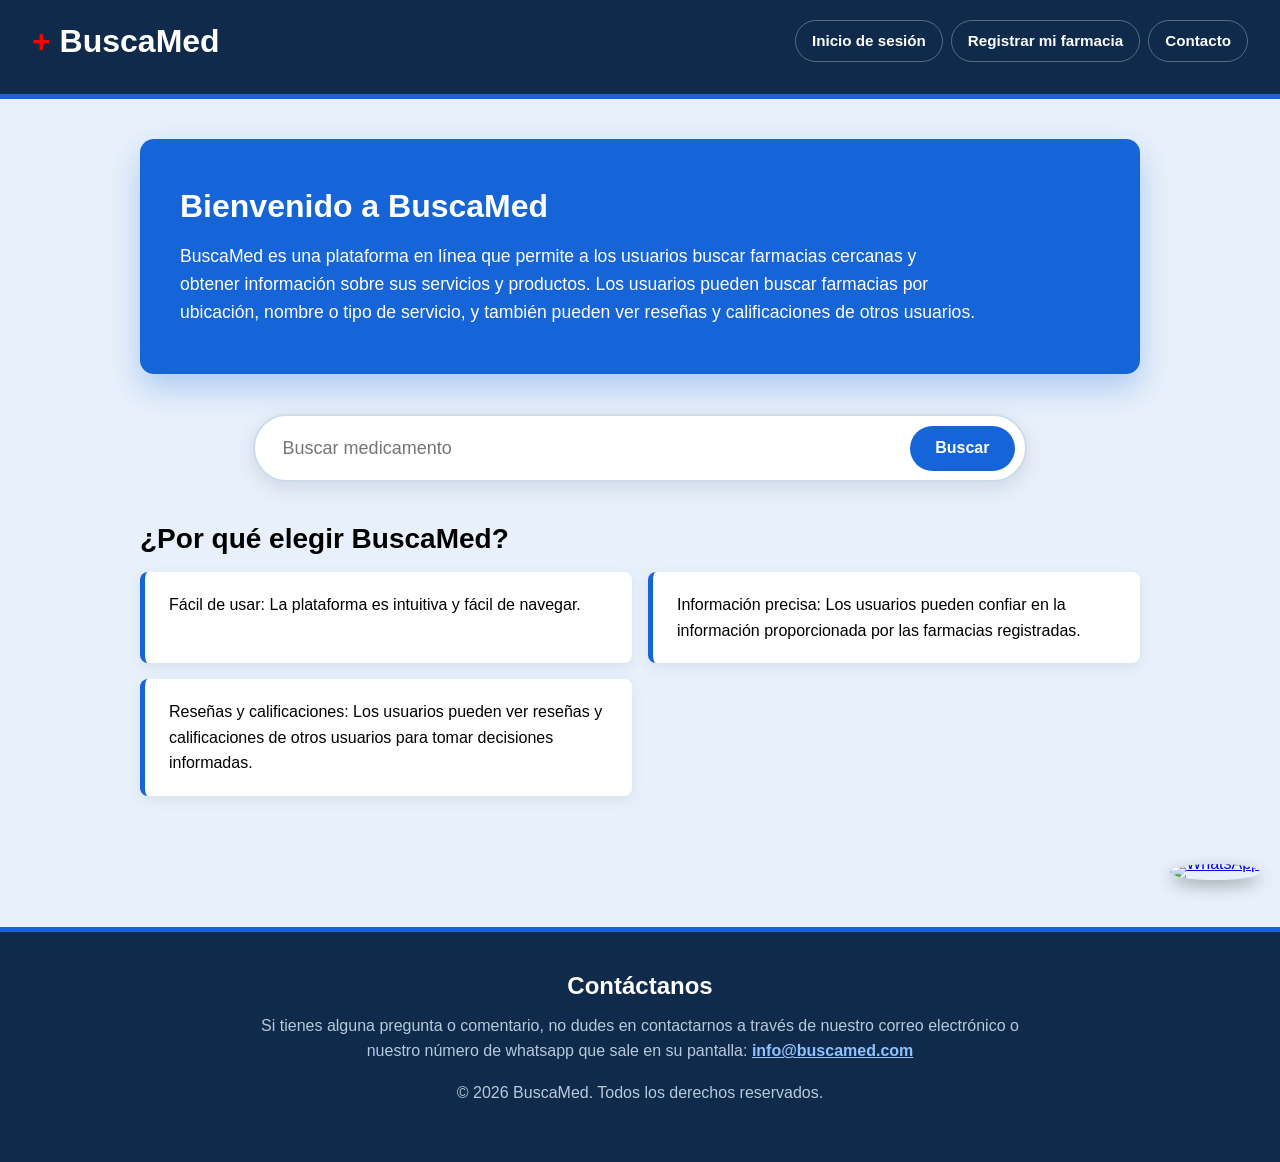
==== commit d42dc31f: "se corrigen errores de digitacion" ====
--- a/index.html
+++ b/index.html
@@ -1,53 +1,79 @@
 <!DOCTYPE html>
 <html lang="en">
+
 <head>
     <meta charset="UTF-8">
     <meta name="viewport" content="width=device-width, initial-scale=1.0">
+    <link rel="stylesheet" href="estilo.css">
     <title>Pagina_web_BuscaMed</title>
-    <link rel="stylesheet" href="estilo.css">
 </head>
+
 <body>
     <header class="header">
-    <h1 class="h1"><span class="rojo">+ </span>BuscaMed</h1>
-    <h3><span class="rojo">+ </span>BuscaMed es una pagina web que permite a los usuarios buscar farmacias cercanas y obtener información sobre sus servicios y productos.</h3>
-    <nav class="navegacion">
-        <ul>
-            <li><a href="inicio.html">Inicio de sesión</a></li> <!--/* crea un enlace de navegación que lleva a la página de inicio de sesión */-->
-            <li><a href="registro.html">Registrar mi farmacia</a></li> <!--/* crea un enlace de navegación que lleva a la página de registro de farmacia */-->
-            <li><a href="#contacto">Contacto</a></li> <!--/* crea un enlace de navegación que lleva a la sección de contacto en la misma página */-->
-        </ul>
-    </nav>
-</header>
+        <h1 class="h1"><span class="rojo">+ </span>BuscaMed</h1>
+        <nav class="navegacion">
+            <ul>
+                <li><a href="inicio.html">Inicio de sesión</a></li>
+                <!--/* crea un enlace de navegación que lleva a la página de inicio de sesión */-->
+                <li><a href="registro.html">Registrar mi farmacia</a></li>
+                <!--/* crea un enlace de navegación que lleva a la página de registro de farmacia */-->
+                <li><a href="#contacto">Contacto</a></li>
+                <!--/* crea un enlace de navegación que lleva a la sección de contacto en la misma página */-->
+            </ul>
+    </header>
     <main>
         <section class="hero">
-            <h2>Bienvenido a BuscaMed</h2> <!--/* crea un encabezado de nivel 2 que da la bienvenida a los usuarios a la plataforma BuscaMed */-->
-            <p>BuscaMed es una plataforma en línea que permite a los usuarios buscar farmacias cercanas y obtener información sobre sus servicios y productos. Los usuarios pueden buscar farmacias por ubicación, nombre o tipo de servicio, y también pueden ver reseñas y calificaciones de otros usuarios.</p>
+            <h2>Bienvenido a BuscaMed</h2>
+            <!--/* crea un encabezado de nivel 2 que da la bienvenida a los usuarios a la plataforma BuscaMed */-->
+            <p>BuscaMed es una plataforma en línea que permite a los usuarios buscar farmacias cercanas y obtener
+                información sobre sus servicios y productos. Los usuarios pueden buscar farmacias por ubicación, nombre
+                o tipo de servicio, y también pueden ver reseñas y calificaciones de otros usuarios.</p>
         </section>
-        <section class="buscador">
-        <div class="search-bar">
-         <input type="text" placeholder="Buscar medicamento"> <!--/* crea un campo de entrada de texto para que los usuarios puedan buscar farmacias, servicios o productos en la plataforma BuscaMed */-->
-        <button>Buscar</button>  <!--/* crea un botón que permite a los usuarios iniciar la búsqueda de farmacias, servicios o productos en la plataforma BuscaMed */-->
-        </div>
-     </section>
-     
-     <section class ="beneficios"> <!--/* crea una sección que destaca las ventajas de usar la plataforma BuscaMed */-->
-        <h2>¿Por qué elegir BuscaMed?</h2>
-        <ul>
-            <li><strong>Fácil de usar:</strong>La plataforma es intuitiva y fácil de navegar.</li> <!--/* crea una lista de elementos que destacan las ventajas de usar la plataforma BuscaMed, incluyendo facilidad de uso, información precisa y reseñas y calificaciones de otros usuarios */-->
-            <li><strong>Información precisa:</strong> Los usuarios pueden confiar en la información proporcionada por las farmacias registradas.</li><!--/* crea una lista de elementos que destacan las ventajas de usar la plataforma BuscaMed, incluyendo facilidad de uso, información precisa y reseñas y calificaciones de otros usuarios */-->
-            <li><strong>Reseñas y calificaciones:</strong> Los usuarios pueden ver reseñas y calificaciones de otros usuarios para tomar decisiones informadas.</li>
-        </ul>
-     </section>
+
+        <section class="fijado">
+            <!--/* crea una sección con un estilo fijo que contiene un enlace a WhatsApp para que los usuarios puedan contactar con el equipo de BuscaMed */-->
+            <a href="https://api.whatsapp.com/send?phone=573053456789&text=Hola,%20quiero%20contactar%20con%20BuscaMed"
+                target="_blank">
+                <img src="https://cdn.pixabay.com/photo/2017/12/06/04/57/whatsapp-3000966_1280.png" alt="WhatsApp"
+                    width="50" height="50">
+            </a>
+        </section>
+
+        <section class="">
+            <div class="search-bar">
+                <input type="text" placeholder="Buscar medicamento">
+                <!--/* crea un campo de entrada de texto para que los usuarios puedan buscar farmacias, servicios o productos en la plataforma BuscaMed */-->
+                <button>Buscar</button>
+                <!--/* crea un botón que permite a los usuarios iniciar la búsqueda de farmacias, servicios o productos en la plataforma BuscaMed */-->
+            </div>
+        </section>
+
+        <section class="beneficios">
+            <!--/* crea una sección que destaca las ventajas de usar la plataforma BuscaMed */-->
+            <h2>¿Por qué elegir BuscaMed?</h2>
+            <ul>
+                <li>Fácil de usar: La plataforma es intuitiva y fácil de navegar.</li>
+                <!--/* crea una lista de elementos que destacan las ventajas de usar la plataforma BuscaMed, incluyendo facilidad de uso, información precisa y reseñas y calificaciones de otros usuarios */-->
+                <li>Información precisa: Los usuarios pueden confiar en la información proporcionada por las farmacias
+                    registradas.</li>
+                <!--/* crea una lista de elementos que destacan las ventajas de usar la plataforma BuscaMed, incluyendo facilidad de uso, información precisa y reseñas y calificaciones de otros usuarios */-->
+                <li>Reseñas y calificaciones: Los usuarios pueden ver reseñas y calificaciones de otros usuarios para
+                    tomar decisiones informadas.</li>
+            </ul>
+        </section>
+        <br><br>
+
     </main>
     <footer id="contacto">
-         <h2>Contáctanos</h2> <!--/* crea un encabezado de nivel 2 que indica a los usuarios que pueden ponerse en contacto con el equipo de BuscaMed */-->
-        <p>Si tienes alguna pregunta o comentario, no dudes en contactarnos a través de nuestro correo electrónico o nuestro número de whatsapp que sale en su pantalla: <a href="mailto:info@buscamed.com">info@buscamed.com</a></p> <!--/* crea un párrafo que proporciona información de contacto para los usuarios que deseen comunicarse con el equipo de BuscaMed, incluyendo un enlace de correo electrónico */-->
-        <p>&copy; 2026 BuscaMed. Todos los derechos reservados.</p> <!--/* crea un párrafo que indica que todos los derechos de la plataforma BuscaMed están reservados y proporciona el año actual */-->
+        <h2>Contáctanos</h2>
+        <!--/* crea un encabezado de nivel 2 que indica a los usuarios que pueden ponerse en contacto con el equipo de BuscaMed */-->
+        <p>Si tienes alguna pregunta o comentario, no dudes en contactarnos a través de nuestro correo electrónico o
+            nuestro número de whatsapp que sale en su pantalla: <a href="mailto:info@buscamed.com">info@buscamed.com</a>
+        </p>
+        <!--/* crea un párrafo que proporciona información de contacto para los usuarios que deseen comunicarse con el equipo de BuscaMed, incluyendo un enlace de correo electrónico */-->
+        <p>&copy; 2026 BuscaMed. Todos los derechos reservados.</p>
+        <!--/* crea un párrafo que indica que todos los derechos de la plataforma BuscaMed están reservados y proporciona el año actual */-->
     </footer>
-    <gap class="fijado"> <!--/* crea una sección con un estilo fijo que contiene un enlace a WhatsApp para que los usuarios puedan contactar con el equipo de BuscaMed */-->
-            <a href="https://api.whatsapp.com/send?phone=573053456789&text=Hola,%20quiero%20contactar%20con%20BuscaMed" target="_blank">
-                <img src="https://cdn.pixabay.com/photo/2017/12/06/04/57/whatsapp-3000966_1280.png" alt="WhatsApp" width="50" height="50">
-            </a>
-        </gap>
 </body>
+
 </html>
--- a/estilo.css
+++ b/estilo.css
@@ -1,42 +1,8 @@
-
-:root {
-  --azul: #4359e8; /* color principal de la marca */
-  --azul-oscuro: #0d4aa8; /* color principal de la marca, versión más oscura */
-  --azul-claro: #8fc2ff; /* color principal de la marca, versión más clara */
-  --tinta: #0f2a4a;/* color de texto principal */
-  --gris: #5a6b80; /* color de texto secundario */
-  --borde: #cddbea; /* color de borde */
-  --fondo: #e8f1fb; /* color de fondo */
-  --blanco: #ffffff; /* color de fondo de elementos */
-  --radio: 14px; /* radio de borde de elementos */
-  --fuente: "Segoe UI", system-ui, -apple-system, Roboto, Arial, sans-serif; /* fuente principal */
-}
-
-/* ========== Base ========== */
-*,
-*::before, 
-*::after { /* para que el padding y el borde se incluyan en el ancho y alto de los elementos */
-  box-sizing: border-box; /* para que el padding y el borde se incluyan en el ancho y alto de los elementos */
-}
-
-html {
-  scroll-behavior: smooth; /* para que el scroll sea suave */
-}
-
 body { /* estilos base de la página */
   margin: 0;
-  font-family: var(--fuente); /* fuente principal */
+  font-family: Arial, sans-serif; /* fuente principal de toda la página */ ;
   line-height: 1.6; /* altura de línea base */
-  color: var(--tinta); /* color de texto principal */
-  background: var(--fondo); /* color de fondo */
-}
-
-h1, h2, h3 {
-  line-height: 1.2; /* altura de línea para títulos */
-}
-
-.rojo {
-  color: red; /* clase para resaltar texto en rojo */
+  background: #e8f1fb; /* color de fondo */
 }
 
 a:focus-visible, /* para que los enlaces tengan un resalte visible al recibir foco */
@@ -46,19 +12,31 @@
   outline-offset: 2px; /* separación entre el resalte y el elemento */
 }
 
-/* ========== Header ========== */
+html {
+  scroll-behavior: smooth; /* para que el scroll sea suave */
+}
+
+h1, h2 {
+  line-height: 1.2; /* altura de línea para títulos */
+}
+
+.rojo {
+  color: red; /* clase para resaltar texto en rojo */
+}
+
 .header {
   display: grid;
-  grid-template-columns: 1fr auto; /* dos columnas: una flexible y otra automática */
+  grid-template-columns: 1fr auto;/* dos columnas: una flexible y otra automática */
+  align-items: center; /* alinea los elementos verticalmente al centro */
+  gap: 0.5rem 1.5rem;
+  padding: 1.25rem 2rem 1.5rem;/* padding superior, derecho, inferior e izquierdo */
+  color: #ffffff;
+  background: #0f2a4a;/* color de fondo del header */
+  border-bottom: 5px solid #1565d8;/* borde inferior del header */
+   /* Organiza el título arriba y los botones debajo */
   grid-template-areas: /* define las áreas de la cuadrícula */
     "titulo nav" /* primera fila: título y navegación */
     "desc   desc";
-  align-items: center; /* alinea los elementos verticalmente al centro */
-  gap: 0.5rem 1.5rem;
-  padding: 1.25rem 2rem 1.5rem; /* padding superior, derecho, inferior e izquierdo */
-  color: var(--blanco); /* color de texto blanco */
-  background: var(--tinta); /* color de fondo del header */
-  border-bottom: 5px solid var(--azul); /* borde inferior del header */
 }
 
 .h1 {
@@ -68,7 +46,6 @@
 }
 
 .header h3 {
-  grid-area: desc;
   max-width: 60ch; /* ancho máximo del texto de descripción */
   margin: 0;
   font-size: 1rem;
@@ -79,6 +56,7 @@
 /* ========== Navegación ========== */
 .navegacion {
   grid-area: nav; /* asigna el área de la cuadrícula a la navegación */
+  
 }
 
 .navegacion ul {
@@ -90,24 +68,25 @@
   list-style: none; /* elimina los puntos de la lista */
 }
 
+
 .navegacion a {
-  display: block;
+  text-decoration: none; /* elimina el subrayado de los enlaces */
+  display: block; /* hace que el elemento ocupe todo el ancho disponible
+  de su contenedor y comience en una nueva línea. */
   padding: 0.5rem 1rem;
   font-size: 0.95rem;
-  font-weight: 600;
-  color: var(--blanco);
-  text-decoration: none;
+  font-weight: 600; /* establece el grosor de la letra, dándole un aspecto seminegrita */
+  color: #ffffff;
   border: 1.5px solid rgba(255, 255, 255, 0.3); /* borde de los enlaces de navegación */
   border-radius: 999px; /* borde redondeado de los enlaces de navegación */
-  transition: background 0.2s, border-color 0.2s; /* transición para el cambio de color de fondo y borde al pasar el mouse */
+  transition: background 0.3s, border-color 0.2s; /* transición para el cambio de color de fondo y borde al pasar el mouse */
 }
 
 .navegacion a:hover {
-  background: var(--azul); /* color de fondo al pasar el mouse */
-  border-color: var(--azul); /* color de borde al pasar el mouse */
-}
-
-/* ========== Contenido principal ========== */
+  background: #1565d8;/* color de fondo al pasar el mouse */
+  border-color: #1565d8; /* color de borde al pasar el mouse */
+}
+
 main {
   display: grid; /* para que los elementos del main se muestren en una cuadrícula */
   gap: 2.5rem;
@@ -122,20 +101,21 @@
 }
 
 /* ----- Bienvenida (lo más llamativo de la página) ----- */
+
 .hero {
   padding: 3rem 2.5rem; /* padding superior, derecho, inferior e izquierdo de la sección de bienvenida */
-  color: var(--blanco); /* color de texto blanco */
-  background: var(--azul); /* color de fondo de la sección de bienvenida */
-  border-radius: var(--radio); /* radio de borde de la sección de bienvenida */
+  color: #ffffff; /* color de texto blanco */
+  background: #1565d8; /* color de fondo de la sección de bienvenida */ 
+  border-radius: 14px;
   box-shadow: 0 14px 32px rgba(21, 101, 216, 0.28); /* sombra de la sección de bienvenida */
 }
 
 .hero h2 {
-  font-size: clamp(2rem, 5vw, 3rem); /* tamaño de fuente del título de bienvenida, ajustable según el ancho de la ventana */
+  font-size: 2rem; /* tamaño de fuente del título de bienvenida*/
 }
 
 .hero p {
-  max-width: 62ch; /* ancho máximo del párrafo de bienvenida */
+  max-width: 800px; /* limita el ancho máximo del párrafo para que el texto no ocupe demasiado espacio */
   margin: 0;
   font-size: 1.1rem;
 }
@@ -143,8 +123,8 @@
 /* ----- Beneficios ----- */
 .beneficios ul {
   display: grid;
-  grid-template-columns: repeat(auto-fit, minmax(240px, 1fr)); /* para que los elementos de la lista se ajusten al ancho de la ventana */
-  gap: 1rem;
+  grid-template-columns: repeat(2, 1fr); /* crea 2 columnas del mismo tamaño */
+   gap: 1rem;
   margin: 0;
   padding: 0;
   list-style: none;
@@ -152,16 +132,17 @@
 
 .beneficios li {
   padding: 1.25rem 1.25rem 1.25rem 1.5rem; /* padding superior, derecho, inferior e izquierdo de los elementos de la lista */
-  background: var(--blanco);/* color de fondo de los elementos de la lista */
-  border-left: 5px solid var(--azul);/* borde izquierdo de los elementos de la lista */
+  background: #ffffff;
+  border-left: 5px solid #1565d8; 
   border-radius: 8px;
   box-shadow: 0 4px 14px rgba(15, 42, 74, 0.08); /* sombra de los elementos de la lista */
-  transition: transform 0.2s, box-shadow 0.2s;
+  transition: transform 0.3s, box-shadow 0.3s; 
 }
 
 .beneficios li:hover {
   transform: translateY(-4px); /* para que los elementos de la lista se desplacen hacia arriba al pasar el mouse */
   box-shadow: 0 10px 22px rgba(15, 42, 74, 0.14); /* sombra de los elementos de la lista al pasar el mouse */
+  transition: 0.3s;
 }
 
 .beneficios strong { /* para resaltar el texto en negrita */
@@ -171,35 +152,46 @@
 }
 
 /* ----- Buscador ----- */
+/* Centra el buscador */
 .buscador {
-  text-align: center;
-}
-
+  display: flex;
+  justify-content: center;
+  width: 100%;
+}
+
+/* Diseño de la barra */
 .search-bar {
   display: flex;
-  gap: 0.5rem;
-  max-width: 680px;
+  width: 100%;
+  max-width: 750px;
   margin: 0 auto;
-  padding: 0.4rem;
-  background: var(--blanco);
-  border: 1.5px solid var(--borde);
-  border-radius: 999px;
-  box-shadow: 0 6px 20px rgba(15, 42, 74, 0.08);
-  transition: border-color 0.2s, box-shadow 0.2s;
+  padding: 0.6rem;
+  background: white;
+  border: 2px solid #cddbea;
+  border-radius: 50px;
+  box-shadow: 0 6px 20px rgba(15, 42, 74, 0.12);
+}
+
+/* Tamaño del texto */
+.search-bar input {
+  flex: 1;
+  font-size: 18px;
+  padding: 10px;
+  border: none;
+  outline: none;
 }
 
 .search-bar:focus-within { /* para que la barra de búsqueda se resalte al recibir foco */
-  border-color: var(--azul); /* cambia el color del borde al recibir foco */
+  border-color: #1565d8; /* cambia el color del borde al recibir foco */
   box-shadow: 0 0 0 4px rgba(21, 101, 216, 0.15); /* resalte al recibir foco */
 }
-
 .search-bar input {
   flex: 1; /* para que el input ocupe todo el espacio disponible */
   min-width: 0;
   padding: 0.75rem 1.1rem; /* padding superior, derecho, inferior e izquierdo del input */
-  font: inherit;
-  color: var(--tinta); /* color de texto del input */
-  background: transparent; /* color de fondo del input */
+  font-family: Arial, sans-serif; /* establece el tipo de letra */
+  color: #0f2a4a;
+  background: none; /* elimina el fondo del elemento */
   border: none;
 }
 
@@ -209,30 +201,34 @@
 
 .search-bar button {
   padding: 0.75rem 1.6rem;
-  font: inherit;
-  font-weight: 700;
-  color: var(--blanco);
-  background: var(--azul); /* color de fondo del botón */
-  border: none;
-  border-radius: 999px;
-  cursor: pointer;
-  transition: background 0.2s, transform 0.1s;
+font-family: Arial, sans-serif; /* establece el tipo de letra */
+font-size: 16px; /* establece el tamaño de la letra */
+font-weight: normal; /* establece el grosor normal de la letra */
+font-weight: 700;
+color: #ffffff;
+background: #1565d8;
+border: none;
+border-radius: 999px;
+cursor: pointer;
+transition: background 0.2s, transform 0.1s;
 }
 
 .search-bar button:hover {
-  background: var(--azul-oscuro); /* color de fondo del botón al pasar el mouse */
+  background: #0d4aa8; /* color de fondo del botón al pasar el mouse */
 }
 
 .search-bar button:active {
   transform: scale(0.97); /* para que el botón se vea presionado al hacer clic */
 } 
+
 
 /* ========== Botón fijo de WhatsApp ========== */
 .fijado {
   position: fixed; /* para que el botón se mantenga en la misma posición al hacer scroll */
   right: 1.25rem;
   bottom: 1.25rem;
-  z-index: 10;
+  z-index: 10;/* Controla la posición del elemento en las capas,
+  permitiendo que aparezca delante de otros elementos. */
 }
 
 .fijado a {
@@ -251,117 +247,34 @@
   border-radius: 50%;
 }
 
-/* ========== Footer ========== */
 footer {
   padding: 2.5rem 1.5rem; /* padding superior, derecho, inferior e izquierdo del footer */
   text-align: center;
   color: #b8c9de;
-  background: var(--tinta);
-  border-top: 5px solid var(--azul); /* borde superior del footer */
+  background: #0f2a4a ;
+  border-top: 5px solid #1565d8; /* borde superior del footer */
 }
 
 footer h2 {
   margin: 0 0 0.75rem; /* margen inferior del título del footer */
-  color: var(--blanco); 
+  color: #ffffff;
 }
 
 footer p {
-  max-width: 62ch;/* ancho máximo del párrafo del footer */
+  max-width: 800px; /* establece un ancho máximo de 800 píxeles para el párrafo */
   margin: 0 auto 1rem; /* margen inferior del párrafo del footer */
 }
 
 footer a {
-  color: var(--azul-claro);/* color de los enlaces del footer */
+  color: #8fc2ff; /* color de los enlaces del footer */
   font-weight: 600;/* peso de fuente de los enlaces del footer */
 }
 
 footer a:hover {
-  color: var(--blanco);/* color de los enlaces del footer al pasar el mouse */
+  color: #ffffff; /* color de los enlaces del footer al pasar el mouse */   
 }
 
 .copy {
   margin-top: 1.5rem; /* margen superior del texto de copyright */
   font-size: 0.85rem;/* tamaño de fuente del texto de copyright */
-}
-@media (max-width: 768px) {
- 
-  /* El header pasa de 2 columnas a 1 sola, y las áreas se apilan:
-     título, descripción y por último la navegación */
-  .header {
-    grid-template-columns: 1fr;
-    grid-template-areas:
-      "titulo"
-      "desc"
-      "nav";
-    gap: 0.75rem;
-    padding: 1rem 1.25rem 1.25rem;
-  }
- 
-  .header h3 {
-    max-width: none; /* usa todo el ancho disponible */
-    font-size: 0.95rem;
-  }
- 
-  .navegacion a {
-    padding: 0.5rem 0.9rem;
-    font-size: 0.9rem;
-  }
- 
-  main {
-    gap: 2rem;
-    padding: 1.75rem 1rem; /* menos espacio lateral para aprovechar la pantalla */
-  }
-}
- 
-/* ----- Celular (hasta 480px) ----- */
-@media (max-width: 480px) {
- 
-  /* Los 3 enlaces del menú ocupan toda la fila y se apilan:
-     más fáciles de tocar con el dedo */
-  .navegacion ul {
-    flex-direction: column;
-  }
- 
-  .navegacion a {
-    text-align: center;
-    padding: 0.7rem 1rem; /* botones más altos (mínimo ~44px recomendado para táctil) */
-  }
- 
-  /* El buscador pasa de "píldora" horizontal a campos apilados */
-  .search-bar {
-    flex-direction: column;
-    border-radius: var(--radio);
-  }
- 
-  .search-bar input {/* el input ocupa todo el ancho disponible */
-    text-align: center;
-  }
- 
-  .search-bar button {/* el botón ocupa todo el ancho disponible */
-    width: 100%;
-    border-radius: 10px;
-  }
- 
-  /* Botón de WhatsApp más pequeño y más pegado a la esquina */
-  .fijado { /* para que el botón se mantenga en la misma posición al hacer scroll */
-    right: 0.75rem;
-    bottom: 0.75rem;/* menos espacio lateral para aprovechar la pantalla */
-  }
- 
-  .fijado img {
-    width: 44px;
-    height: 44px;
-  }
- 
-  footer {
-    padding: 2rem 1rem;
-    /* espacio extra abajo para que el botón de WhatsApp no tape el copyright */
-    padding-bottom: 5rem;
-  }
-}
-@media (min-width: 1024px) {
-  .contact .section-container {
-    flex-direction: row;
-    align-items: center;
-  }
 }
